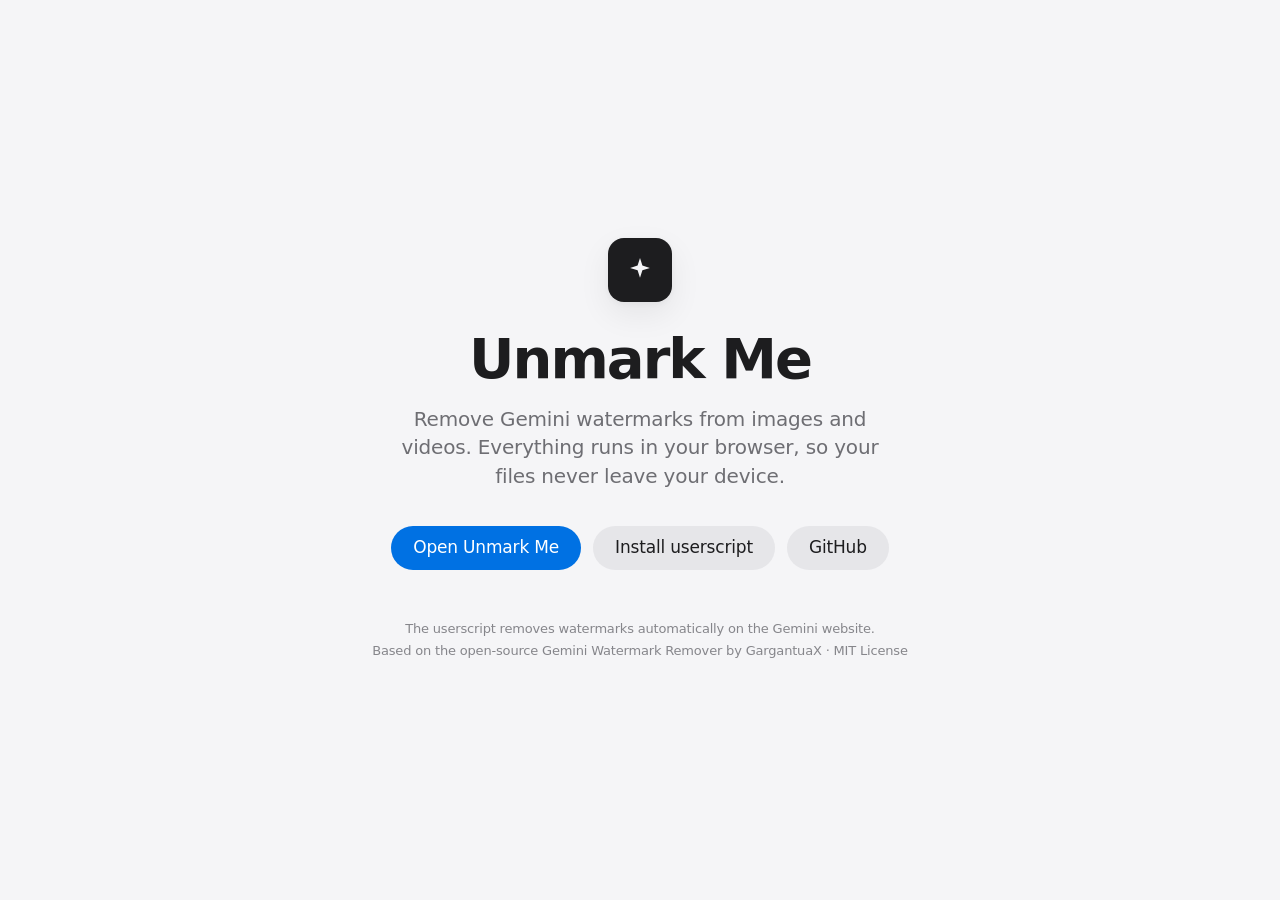
==== public/index.html @ 41b5c04b "Rebrand as Unmark Me: English UI, Apple-style redesign, Vercel config - Translate all user-facing te" ====
<!DOCTYPE html>
<html lang="en">
<head>
  <meta charset="UTF-8">
  <meta name="viewport" content="width=device-width, initial-scale=1.0">
  <title>Unmark Me</title>
  <meta name="description" content="Unmark Me removes Gemini watermarks from images and videos, right in your browser.">
  <meta name="robots" content="noindex, nofollow">
  <link rel="icon" href="data:image/svg+xml,%3Csvg xmlns='http://www.w3.org/2000/svg' viewBox='0 0 32 32'%3E%3Crect width='32' height='32' rx='8' fill='%231d1d1f'/%3E%3Cpath d='M16 7.5l-2 6.5-6.5 2 6.5 2 2 6.5 2-6.5 6.5-2-6.5-2z' fill='%23fff'/%3E%3C/svg%3E">
  <style>
    :root {
      color-scheme: light dark;
      --bg: #f5f5f7;
      --surface: #ffffff;
      --fill: rgba(120, 120, 128, 0.12);
      --fill-hover: rgba(120, 120, 128, 0.18);
      --label: #1d1d1f;
      --label-2: #6e6e73;
      --label-3: #86868b;
      --accent: #0071e3;
      --accent-hover: #0077ed;
      --shadow: 0 2px 6px rgba(0, 0, 0, 0.04), 0 12px 32px rgba(0, 0, 0, 0.07);
      --ease: cubic-bezier(0.25, 0.1, 0.25, 1);
      font-family: -apple-system, BlinkMacSystemFont, "SF Pro Text", "Inter", system-ui, "Segoe UI", Roboto, "Helvetica Neue", Arial, sans-serif;
    }
    @media (prefers-color-scheme: dark) {
      :root {
        --bg: #000000;
        --surface: #161617;
        --fill: rgba(120, 120, 128, 0.24);
        --fill-hover: rgba(120, 120, 128, 0.32);
        --label: #f5f5f7;
        --label-2: #a1a1a6;
        --accent: #0a84ff;
        --accent-hover: #2b95ff;
        --shadow: 0 0 0 1px rgba(255, 255, 255, 0.07), 0 12px 32px rgba(0, 0, 0, 0.5);
      }
    }
    * { box-sizing: border-box; }
    body {
      margin: 0;
      min-height: 100vh;
      display: grid;
      place-items: center;
      padding: 48px 16px;
      background: var(--bg);
      color: var(--label);
      line-height: 1.47;
      letter-spacing: -0.011em;
      -webkit-font-smoothing: antialiased;
    }
    main { width: 100%; max-width: 640px; text-align: center; }
    .mark {
      width: 64px;
      height: 64px;
      margin: 0 auto 28px;
      display: grid;
      place-items: center;
      border-radius: 16px;
      background: var(--label);
      color: var(--bg);
      box-shadow: var(--shadow);
    }
    .mark svg { width: 34px; height: 34px; fill: currentColor; }
    h1 {
      margin: 0;
      font-family: -apple-system, BlinkMacSystemFont, "SF Pro Display", "Inter", system-ui, sans-serif;
      font-size: clamp(2.5rem, 7vw, 3.5rem);
      font-weight: 700;
      line-height: 1.05;
      letter-spacing: -0.035em;
    }
    p {
      max-width: 30rem;
      margin: 16px auto 0;
      font-size: clamp(1.0625rem, 2.4vw, 1.25rem);
      line-height: 1.42;
      color: var(--label-2);
    }
    .actions {
      margin-top: 36px;
      display: flex;
      flex-wrap: wrap;
      justify-content: center;
      gap: 12px;
    }
    .button {
      height: 44px;
      padding: 0 22px;
      display: inline-flex;
      align-items: center;
      border-radius: 980px;
      font-size: 1.0625rem;
      font-weight: 500;
      text-decoration: none;
      transition: background-color 120ms var(--ease), transform 120ms var(--ease);
    }
    .button:active { transform: scale(0.97); }
    .button:focus-visible { outline: 3px solid color-mix(in srgb, var(--accent) 55%, transparent); outline-offset: 2px; }
    .primary { background: var(--accent); color: #fff; }
    .primary:hover { background: var(--accent-hover); }
    .secondary { background: var(--fill); color: var(--label); }
    .secondary:hover { background: var(--fill-hover); }
    .notes {
      margin-top: 48px;
      font-size: 0.8125rem;
      line-height: 1.7;
      color: var(--label-3);
    }
    @media (prefers-reduced-motion: reduce) {
      .button { transition: none; }
    }
  </style>
</head>
<body>
  <main>
    <div class="mark" aria-hidden="true">
      <svg viewBox="0 0 24 24"><path d="M12 3.5l-1.7 5.3-5.3 1.7 5.3 1.7 1.7 5.3 1.7-5.3 5.3-1.7-5.3-1.7z"/></svg>
    </div>
    <h1>Unmark Me</h1>
    <p>Remove Gemini watermarks from images and videos. Everything runs in your browser, so your files never leave your device.</p>

    <div class="actions">
      <a class="button primary" href="./dev-preview.html">Open Unmark Me</a>
      <a class="button secondary" href="userscript/gemini-watermark-remover.user.js" target="_blank">Install userscript</a>
      <a class="button secondary" href="https://github.com/aiglassbox/Unmark-Me" target="_blank" rel="noopener noreferrer">GitHub</a>
    </div>

    <div class="notes">
      <div>The userscript removes watermarks automatically on the Gemini website.</div>
      <div>Based on the open-source Gemini Watermark Remover by GargantuaX · MIT License</div>
    </div>
  </main>
</body>
</html>
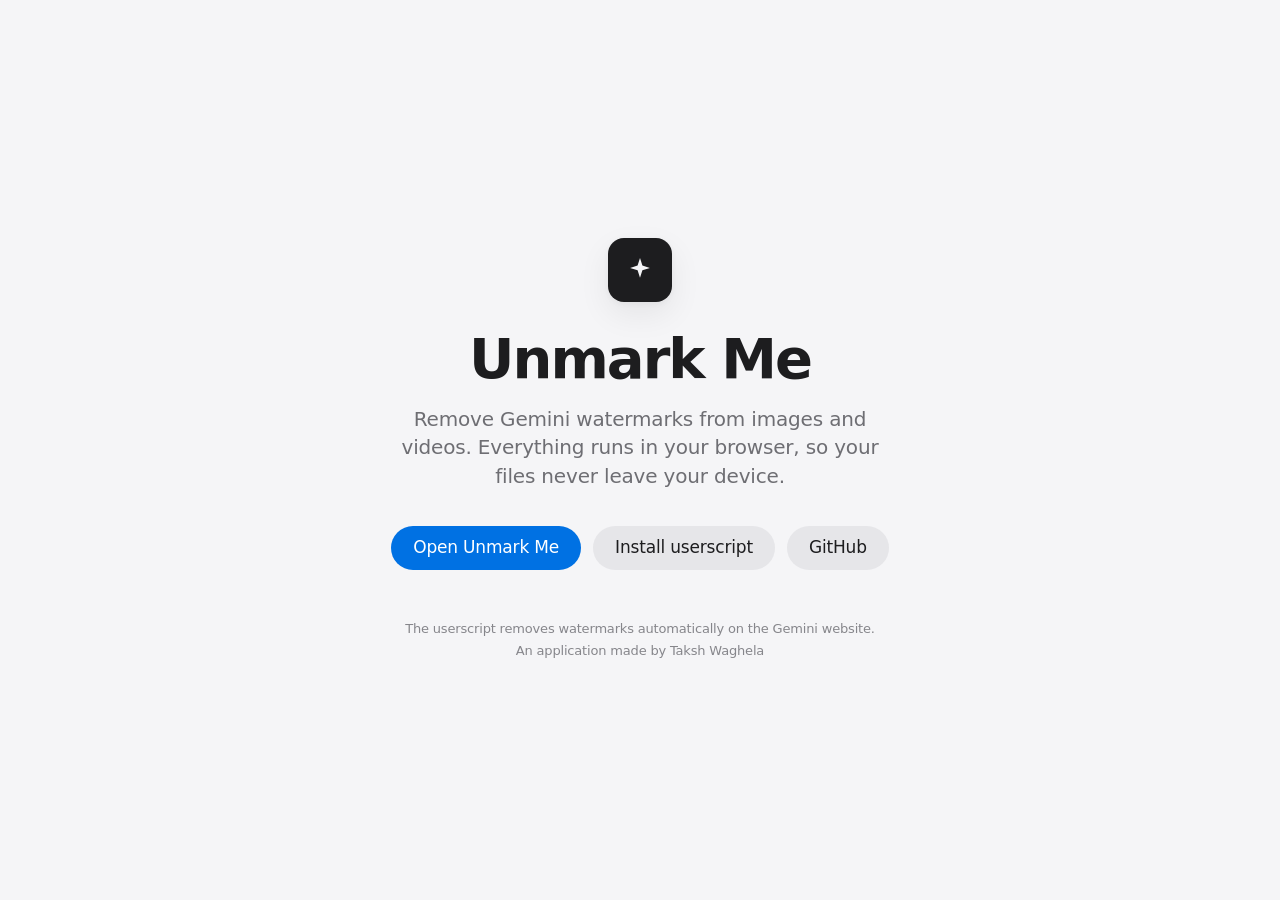
==== commit ceb29ae3: "Credit Taksh Waghela in the footer Co-Authored-By: Claude Opus 5.5 <noreply@anthropic.com>" ====
--- a/public/index.html
+++ b/public/index.html
@@ -128,7 +128,7 @@
 
     <div class="notes">
       <div>The userscript removes watermarks automatically on the Gemini website.</div>
-      <div>Based on the open-source Gemini Watermark Remover by GargantuaX · MIT License</div>
+      <div>An application made by Taksh Waghela</div>
     </div>
   </main>
 </body>
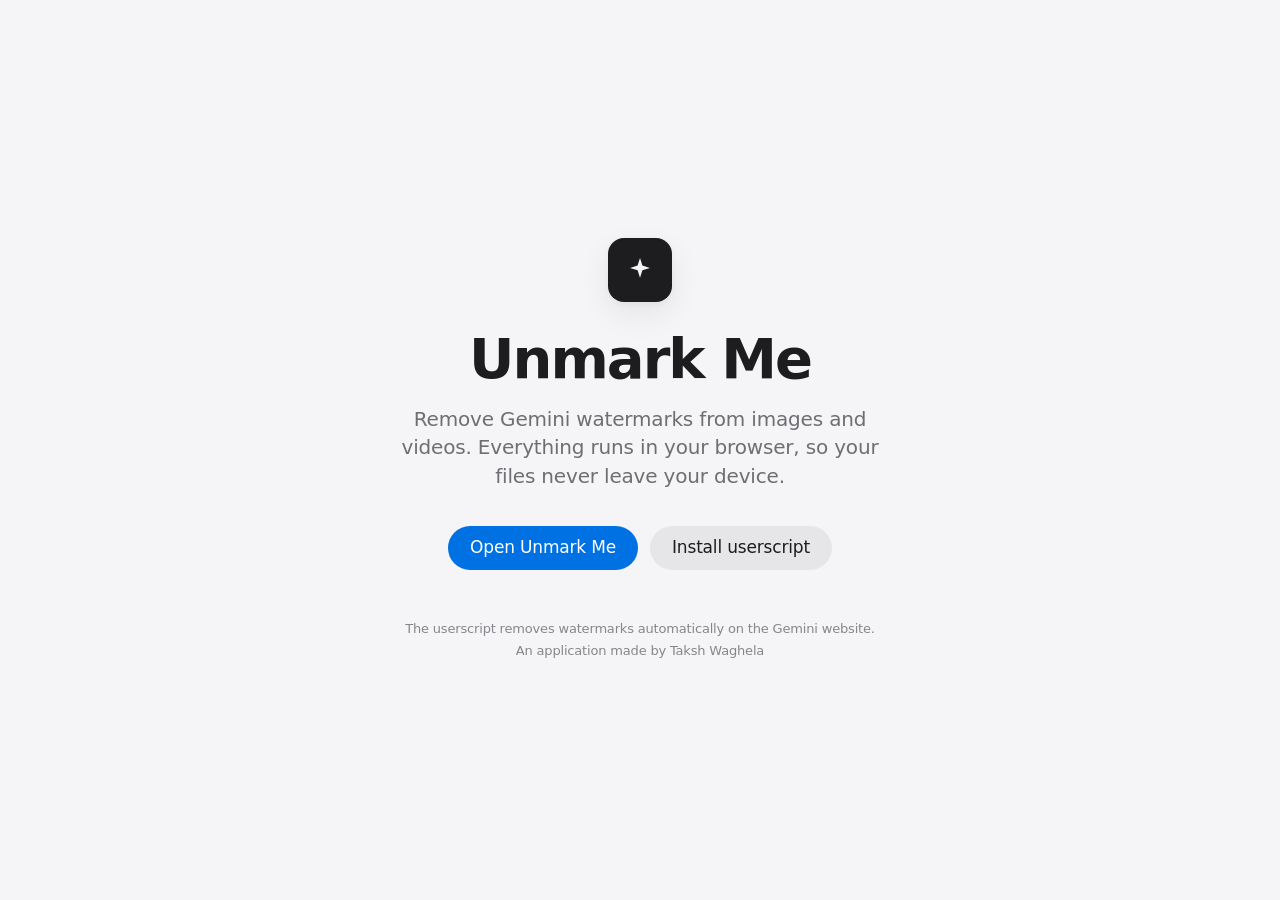
==== commit 824c5aa6: "Remove GitHub link from the site Co-Authored-By: Claude Opus 5.5 <noreply@anthropic.com>" ====
--- a/public/index.html
+++ b/public/index.html
@@ -123,7 +123,6 @@
     <div class="actions">
       <a class="button primary" href="./dev-preview.html">Open Unmark Me</a>
       <a class="button secondary" href="userscript/gemini-watermark-remover.user.js" target="_blank">Install userscript</a>
-      <a class="button secondary" href="https://github.com/aiglassbox/Unmark-Me" target="_blank" rel="noopener noreferrer">GitHub</a>
     </div>
 
     <div class="notes">
